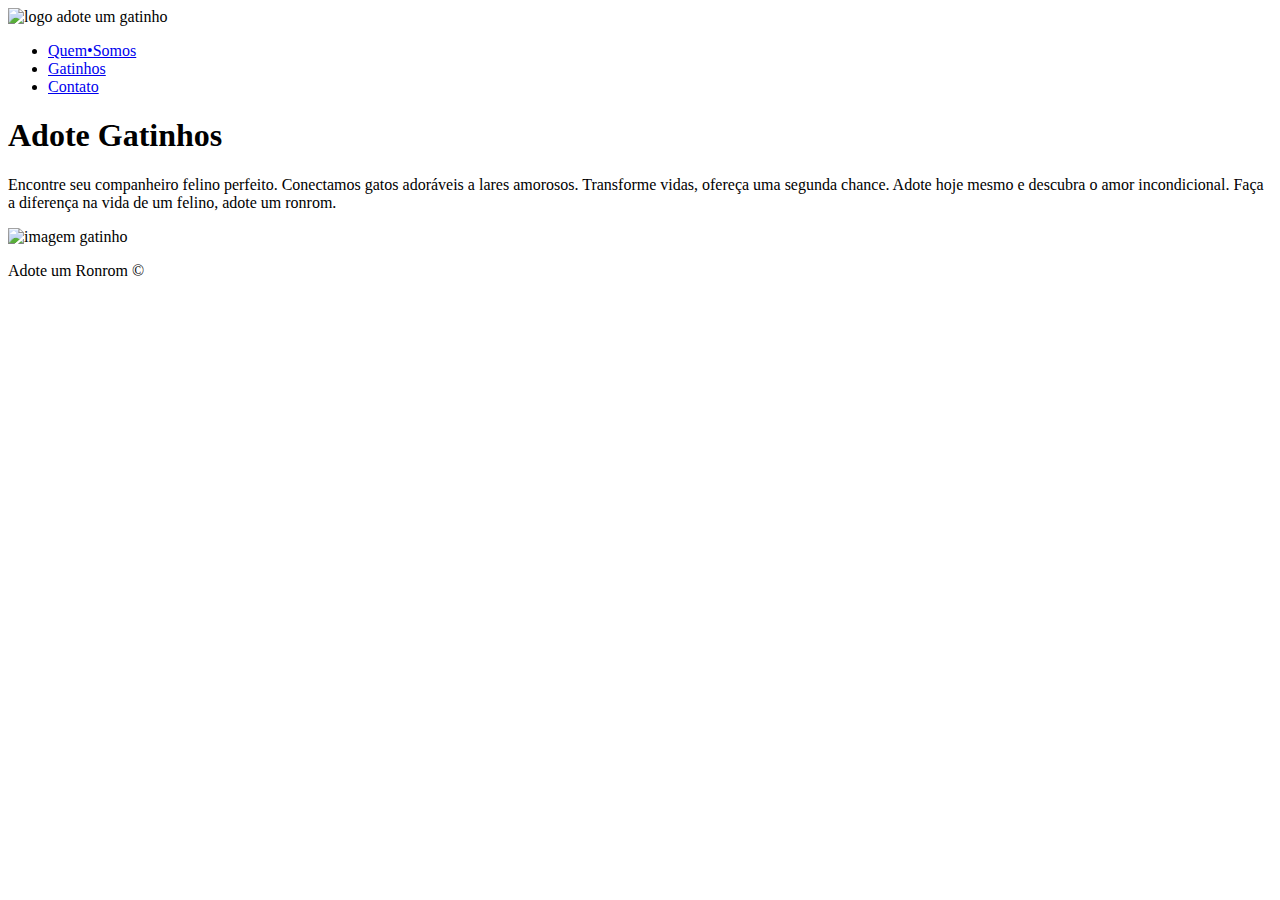
==== index.html @ d3539d14 "feat: home struct" ====
<!DOCTYPE html>
<html lang="pt-BR">
<head>
  <meta charset="UTF-8">
  <meta http-equiv="X-UA-Compatible" content="IE=edge">
  <meta name="viewport" content="width=device-width, initial-scale=1.0">
  <title>Adote um Ronrom</title>
</head>
<body>
  <header class="header">
    <img src="" alt="logo adote um gatinho">
    <nav>
      <ul class="menu">
        <li><a href="about.html">Quem•Somos</a></li>
        <li><a href="catalog.html">Gatinhos</a></li>
        <li><a href="contact.html">Contato</a></li>
      </ul>
    </nav>
  </header>
  <main class="container">
    <div class="container-text">
      <h1>Adote Gatinhos</h1>
      <p>Encontre seu companheiro felino perfeito. Conectamos gatos adoráveis a lares amorosos. Transforme vidas, ofereça uma segunda chance. Adote hoje mesmo e descubra o amor incondicional. Faça a diferença na vida de um felino, adote um ronrom.</p>
    </div>
    <img src="" alt="imagem gatinho">
  </main>
  <footer class="footer">
    <p>Adote um Ronrom ©</p>
  </footer>
</body>
</html>
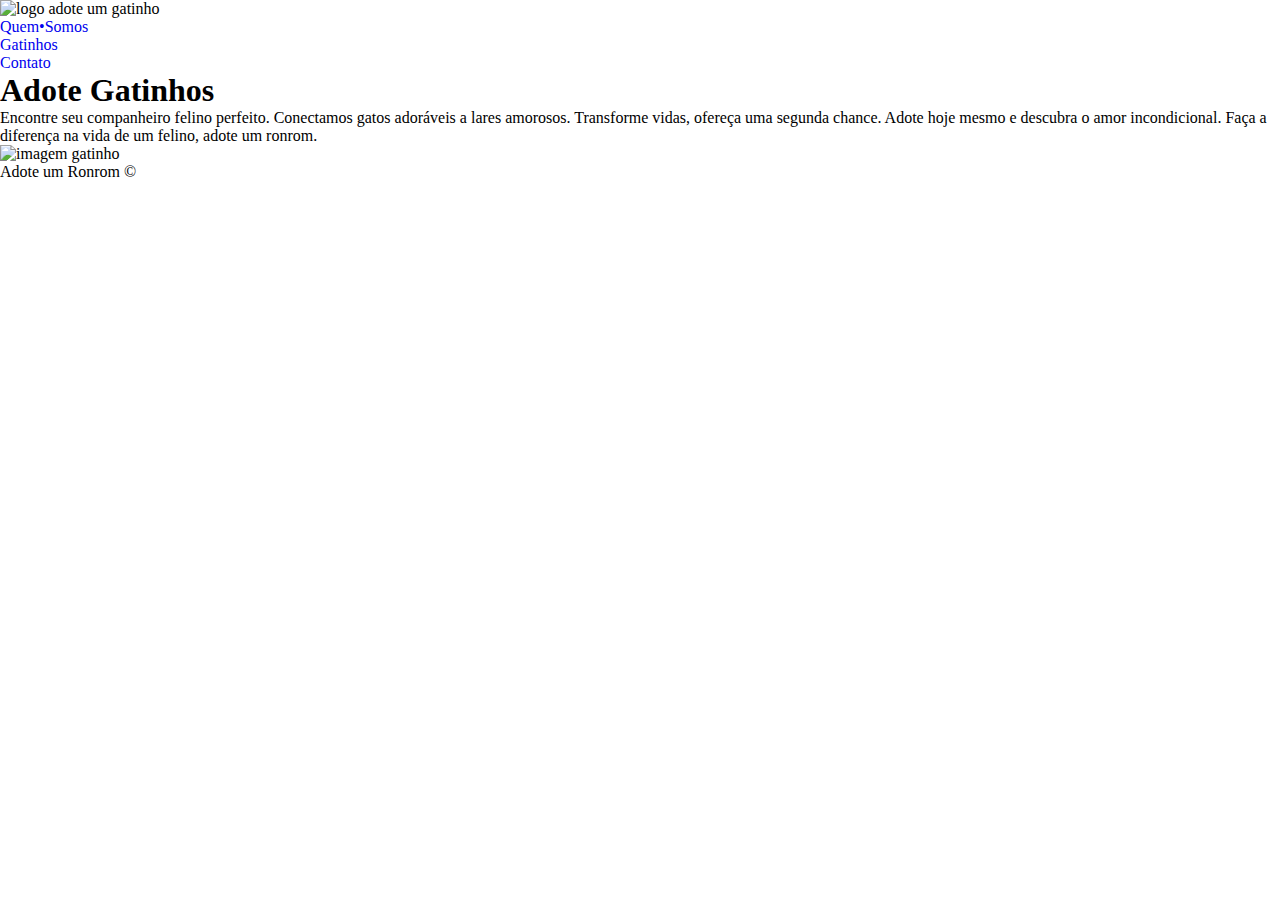
==== commit 4bf9ab3e: "feat: home-content and global settings" ====
--- a/index.html
+++ b/index.html
@@ -4,6 +4,7 @@
   <meta charset="UTF-8">
   <meta http-equiv="X-UA-Compatible" content="IE=edge">
   <meta name="viewport" content="width=device-width, initial-scale=1.0">
+  <link rel="stylesheet" href="./src/css/style.css">
   <title>Adote um Ronrom</title>
 </head>
 <body>
--- a/src/css/style.css
+++ b/src/css/style.css
@@ -0,0 +1,10 @@
+/* Global Imports */
+@import url(global/global.css);
+@import url(global/header.css);
+@import url(global/header.css);
+
+/* Imports Pages */
+@import url(pages/about.css);
+@import url(pages/catalog.css);
+@import url(pages/contact.css);
+@import url(pages/home.css);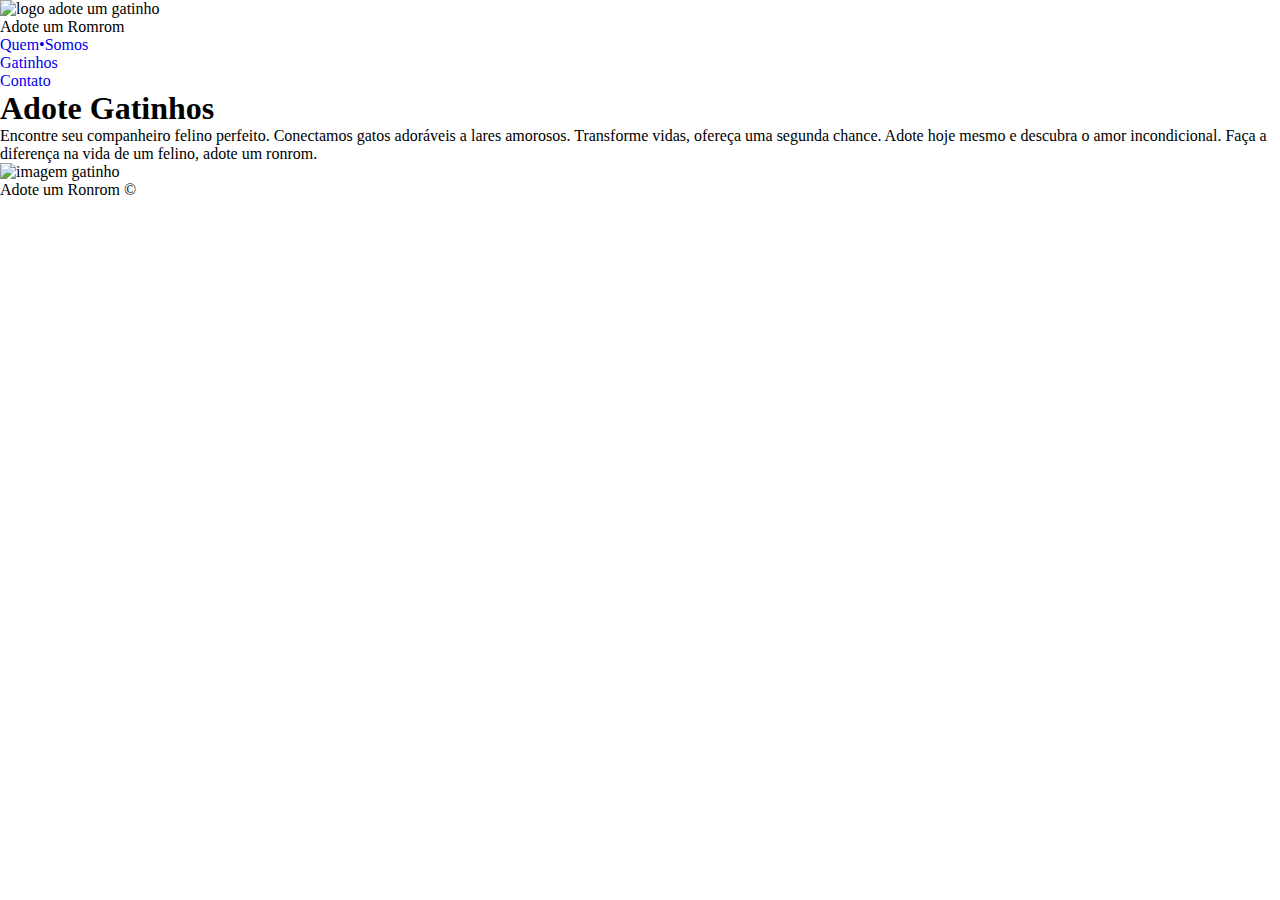
==== commit fd86686f: "fix: header about index" ====
--- a/index.html
+++ b/index.html
@@ -5,11 +5,14 @@
   <meta http-equiv="X-UA-Compatible" content="IE=edge">
   <meta name="viewport" content="width=device-width, initial-scale=1.0">
   <link rel="stylesheet" href="./src/css/style.css">
-  <title>Adote um Ronrom</title>
+  <title>Adote um Ronrom 🐈</title>
 </head>
 <body>
   <header class="header">
-    <img src="" alt="logo adote um gatinho">
+    <div class="logo">
+      <img src="./src/img/orange-cat.png" alt="logo adote um gatinho">
+      <span>Adote um Romrom</span>
+    </div>
     <nav>
       <ul class="menu">
         <li><a href="about.html">Quem•Somos</a></li>
@@ -19,7 +22,7 @@
     </nav>
   </header>
   <main class="container">
-    <div class="container-text">
+    <div class="intro-text">
       <h1>Adote Gatinhos</h1>
       <p>Encontre seu companheiro felino perfeito. Conectamos gatos adoráveis a lares amorosos. Transforme vidas, ofereça uma segunda chance. Adote hoje mesmo e descubra o amor incondicional. Faça a diferença na vida de um felino, adote um ronrom.</p>
     </div>
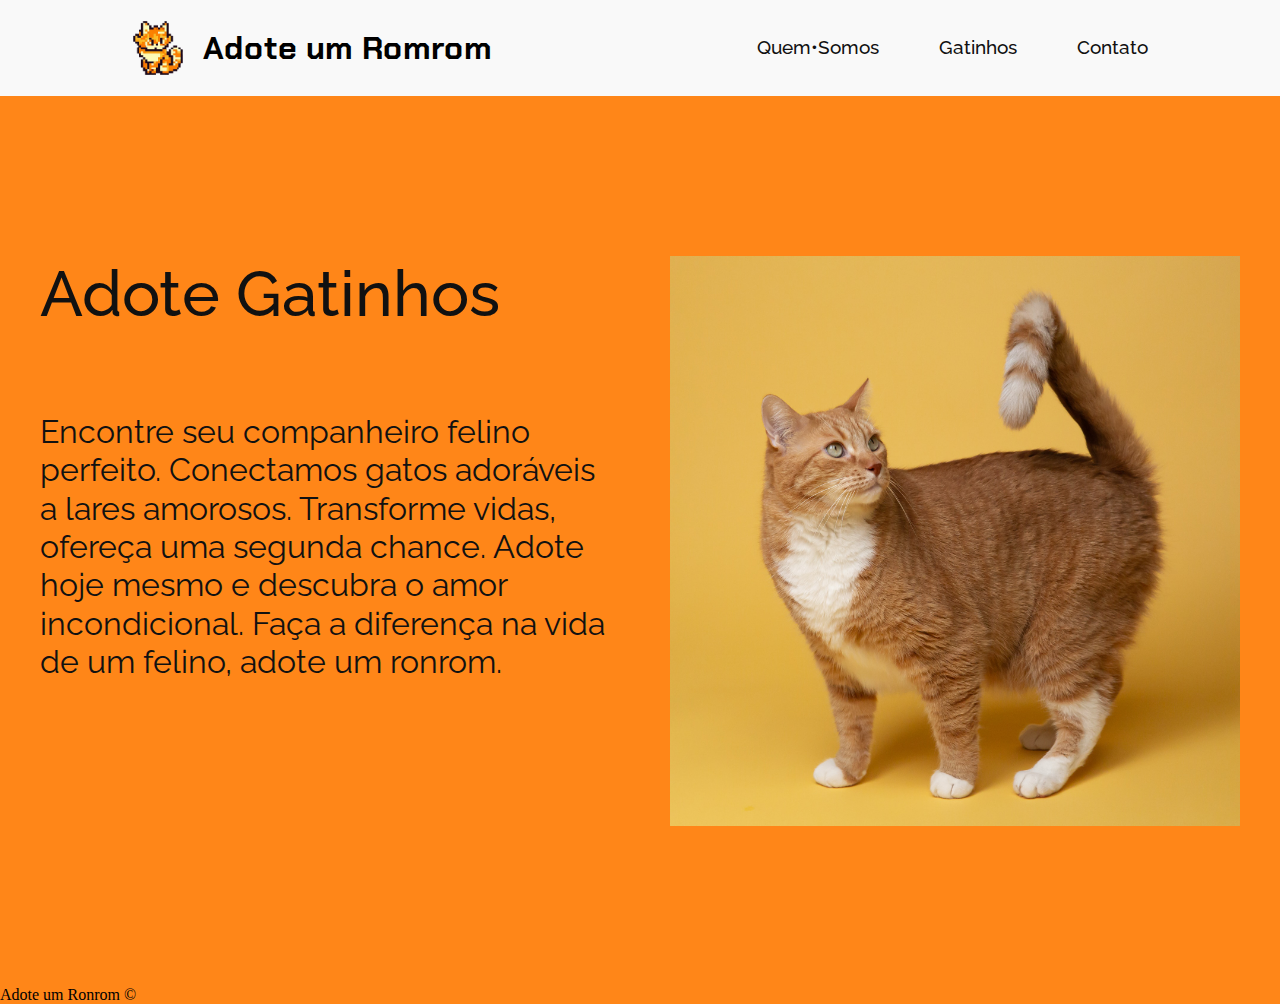
==== commit 841cb538: "feat: home" ====
--- a/index.html
+++ b/index.html
@@ -9,24 +9,24 @@
 </head>
 <body>
   <header class="header">
-    <div class="logo">
+    <div class="logo font-logo">
       <img src="./src/img/orange-cat.png" alt="logo adote um gatinho">
-      <span>Adote um Romrom</span>
+      <h1 class="logo">Adote um Romrom</h1>
     </div>
     <nav>
-      <ul class="menu">
+      <ul class="menu font-menu color-text">
         <li><a href="about.html">Quem•Somos</a></li>
         <li><a href="catalog.html">Gatinhos</a></li>
         <li><a href="contact.html">Contato</a></li>
       </ul>
     </nav>
   </header>
-  <main class="container">
-    <div class="intro-text">
-      <h1>Adote Gatinhos</h1>
-      <p>Encontre seu companheiro felino perfeito. Conectamos gatos adoráveis a lares amorosos. Transforme vidas, ofereça uma segunda chance. Adote hoje mesmo e descubra o amor incondicional. Faça a diferença na vida de um felino, adote um ronrom.</p>
+  <main class="container color-text">
+    <div class="home">
+      <h1 class="home-title font-title">Adote Gatinhos</h1>
+      <p class="font-body-text">Encontre seu companheiro felino perfeito. Conectamos gatos adoráveis a lares amorosos. Transforme vidas, ofereça uma segunda chance. Adote hoje mesmo e descubra o amor incondicional. Faça a diferença na vida de um felino, adote um ronrom.</p>
     </div>
-    <img src="" alt="imagem gatinho">
+    <img src="./src/img/home-cat.jpg" alt="gato laranja">
   </main>
   <footer class="footer">
     <p>Adote um Ronrom ©</p>
--- a/src/css/style.css
+++ b/src/css/style.css
@@ -7,4 +7,8 @@
 @import url(pages/about.css);
 @import url(pages/catalog.css);
 @import url(pages/contact.css);
-@import url(pages/home.css);+@import url(pages/home.css);
+
+/* Styles */
+@import url(style/colors.css);
+@import url(style/fonts.css);
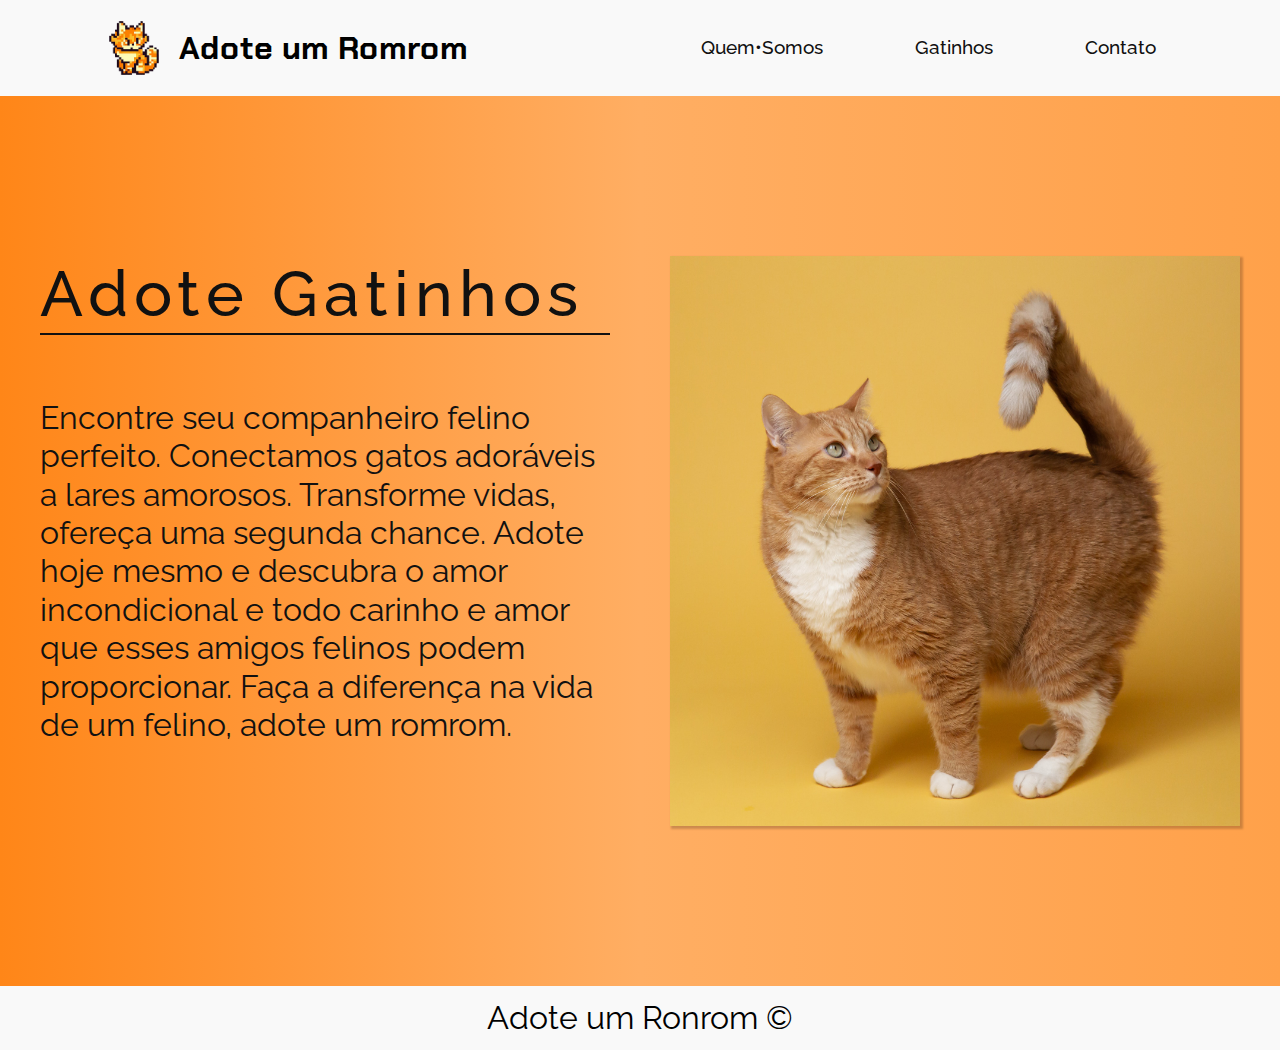
==== commit c6b3f734: "fix: styles home feat: footer" ====
--- a/index.html
+++ b/index.html
@@ -24,12 +24,12 @@
   <main class="container color-text">
     <div class="home">
       <h1 class="home-title font-title">Adote Gatinhos</h1>
-      <p class="font-body-text">Encontre seu companheiro felino perfeito. Conectamos gatos adoráveis a lares amorosos. Transforme vidas, ofereça uma segunda chance. Adote hoje mesmo e descubra o amor incondicional. Faça a diferença na vida de um felino, adote um ronrom.</p>
+      <p class="font-body-text">Encontre seu companheiro felino perfeito. Conectamos gatos adoráveis a lares amorosos. Transforme vidas, ofereça uma segunda chance. Adote hoje mesmo e descubra o amor incondicional e todo carinho e amor que esses amigos felinos podem proporcionar. Faça a diferença na vida de um felino, adote um romrom.</p>
     </div>
-    <img src="./src/img/home-cat.jpg" alt="gato laranja">
+    <img class="home-img" src="./src/img/home-cat.jpg" alt="gato laranja">
   </main>
   <footer class="footer">
-    <p>Adote um Ronrom ©</p>
+    <p class="font-body-text">Adote um Ronrom ©</p>
   </footer>
 </body>
 </html>--- a/src/css/style.css
+++ b/src/css/style.css
@@ -1,7 +1,7 @@
 /* Global Imports */
 @import url(global/global.css);
 @import url(global/header.css);
-@import url(global/header.css);
+@import url(global/footer.css);
 
 /* Imports Pages */
 @import url(pages/about.css);
